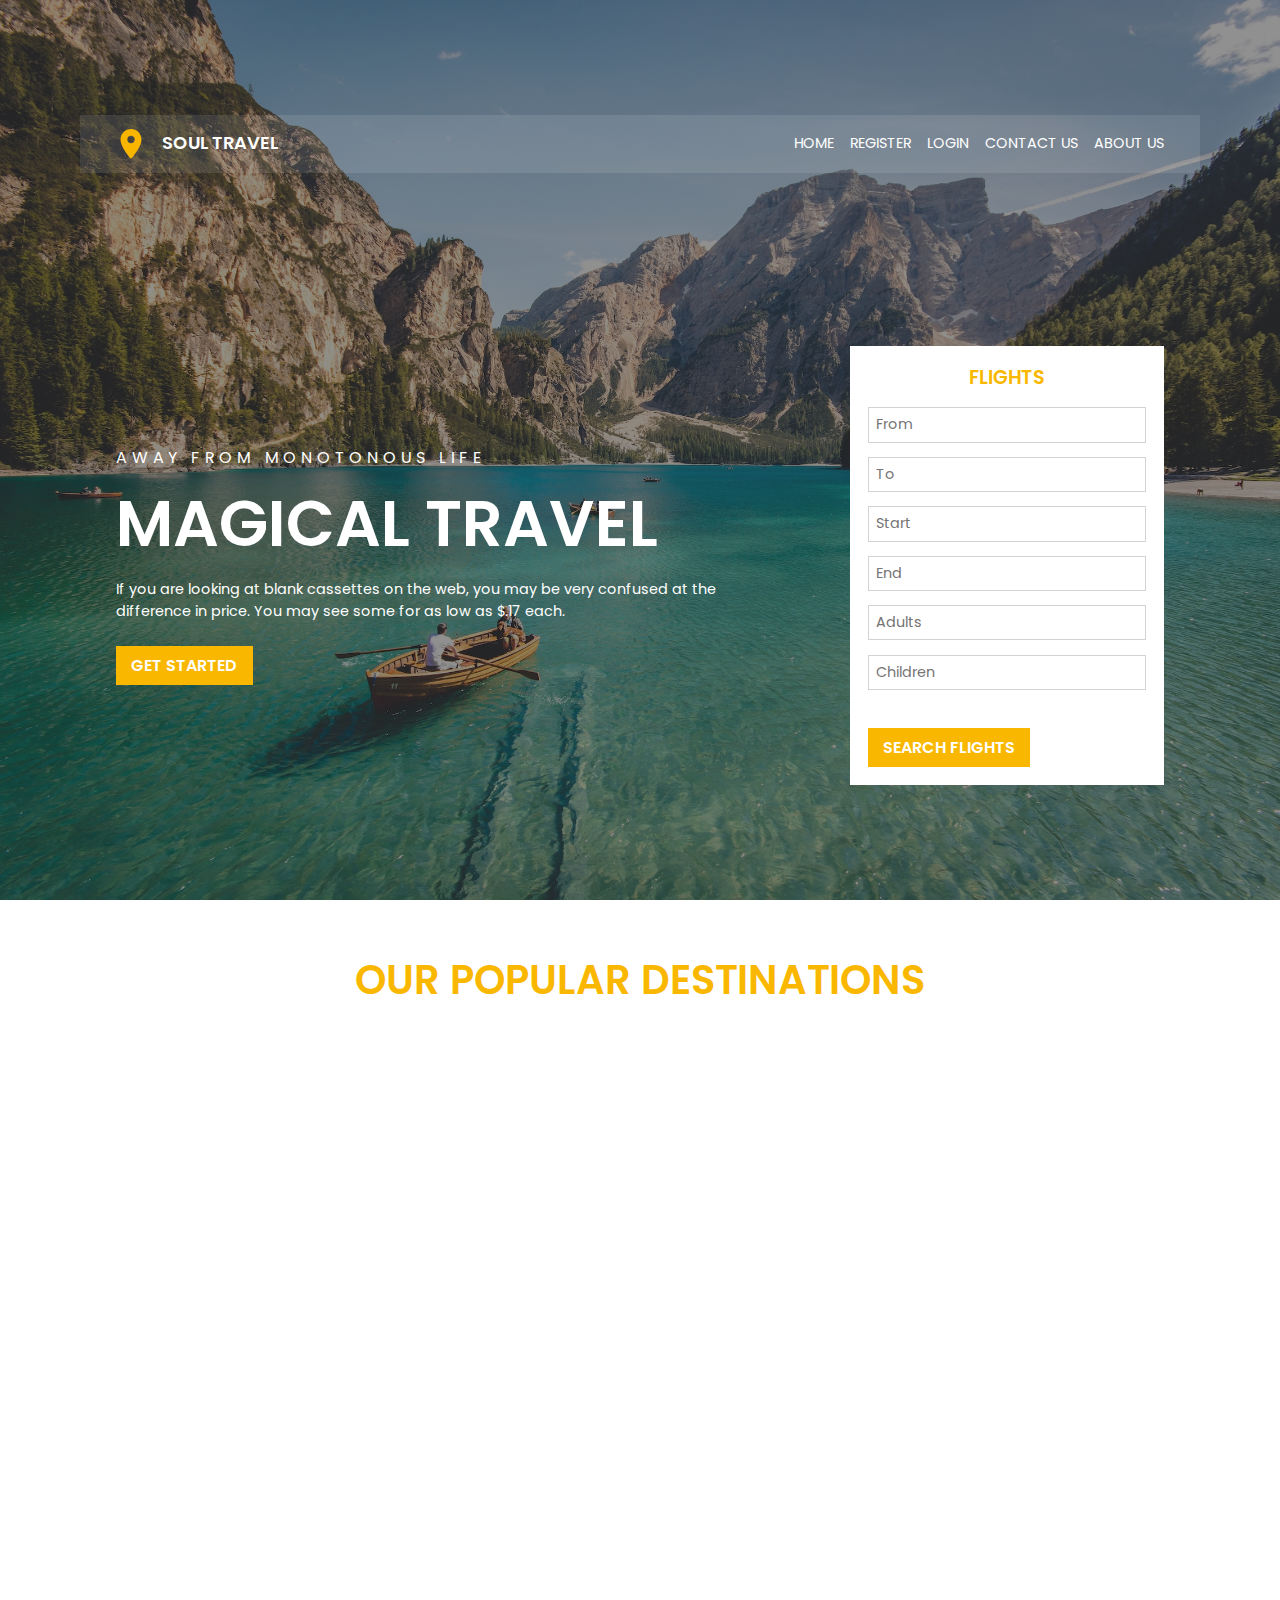
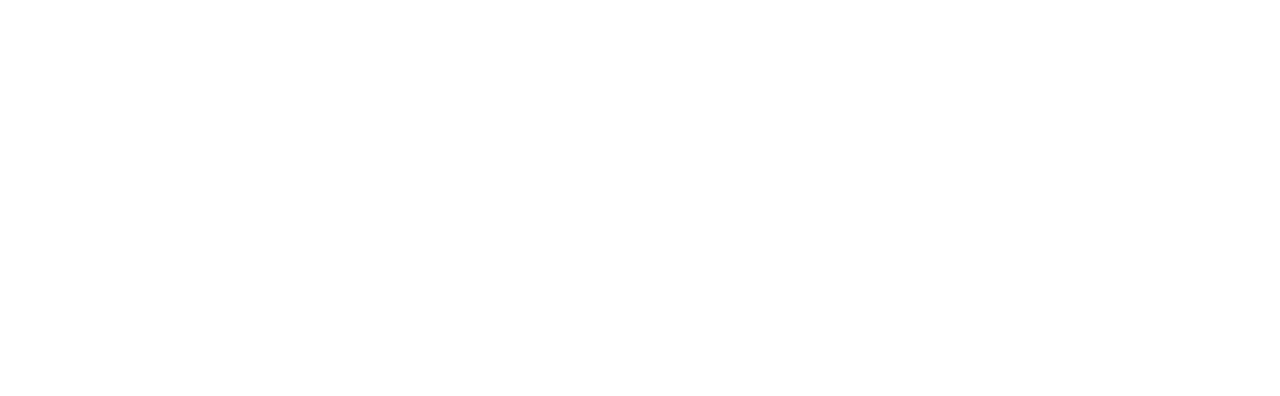
==== index.html @ 3b916569 "commit" ====
<!DOCTYPE html>
<html lang="en">
<head>
    <meta charset="UTF-8">
    <meta http-equiv="X-UA-Compatible" content="IE=edge">
    <meta name="viewport" content="width=device-width, initial-scale=1.0">
    <link rel="preconnect" href="https://fonts.googleapis.com">
    <link rel="preconnect" href="https://fonts.gstatic.com" crossorigin>
    <link href="https://fonts.googleapis.com/css2?family=Poppins:wght@300;400;600&display=swap" rel="stylesheet">
    <link rel="shortcut icon" href="./images/logo.svg" type="image/x-icon">
    <link rel="stylesheet" href="style.css">
    <script src="script.js" defer></script>
    <title>Soul Travel</title>
</head>
<body>
    <header class = "flex">
        <nav class = "container flex">
            <div class="nav-brand flex text-white">
                <img 
                    src = "./images/logo.svg" 
                    alt = "logo"
                    height = "30"
                    width = "30"
                >
                
                <p class = "uppercase fw-600">Soul Travel</span>
            </div>

            <ul class = "flex">
                <li class = "uppercase fs-300"><a href="#" class = "text-white">Home</a></li>
                <li class = "uppercase fs-300"><a href="#" class = "text-white">Register</a></li>
                <li class = "uppercase fs-300"><a href="#" class = "text-white">Login</a></li>
                <li class = "uppercase fs-300"><a href="#" class = "text-white">Contact Us</a></li>
                <li class = "uppercase fs-300"><a href="#" class = "text-white">About Us</a></li>
            </ul>
        </nav>

        <section class="hero-section container flex">
            <aside>
                <p class = "text-white fs-400 letter-spacing-1">AWAY FROM MONOTONOUS LIFE</p>
                <h1 class = " text-white fs-700 fw-600">MAGICAL TRAVEL</h1>
                <p class = "text-white fs-300">If you are looking at blank cassettes on the web, you may be very confused at the difference in price. You may see some for as low as $.17 each.</p>

                <button class = "cta text-white fs-400 uppercase fw-600">Get Started</button>
            </aside>

            <form action="">
                <h5 class = "fs-500 fw-600 center text-accent">FLIGHTS</h5>

                <input 
                    type = "text" 
                    id = "from"
                    name = "from"
                    class = "fs-300"
                    placeholder = "From"
                >

                <input 
                    type = "text" 
                    id = "to"
                    name = "to"
                    class = "fs-300"
                    placeholder = "To"
                >

                <input 
                    type = "text" 
                    id = "start"
                    name = "start"
                    class = "fs-300"
                    placeholder = "Start"
                    onblur = "(this.type='text')"
                    onfocus = "(this.type='date')"
                >

                <input 
                    type = "text" 
                    id = "end"
                    name = "end"
                    class = "fs-300"
                    placeholder = "End"
                    onblur = "(this.type='text')"
                    onfocus = "(this.type='date')"
                >

                <input 
                    type = "number" 
                    id = "adults"
                    name = "adults"
                    class = "fs-300"
                    placeholder = "Adults"
                >

                <input 
                    type = "number" 
                    id = "children"
                    name = "children"
                    class = "fs-300"
                    placeholder = "Children"
                >

                <button class = "cta text-white fs-400 uppercase fw-600">Search Flights</button>
            </form>
        </section>
    </header>

    <main>
        <section class = "popular-destinations">
            <h2 class = "fs-600 text-accent uppercase fw-600 center">Our Popular Destinations</h2>

            <div class="image-gallery grid">
                <article class="image1">
                    <div class="caption grid text-white fs-600 uppercase">France</div>
                </article>
                <article class="image2">
                    <div class="caption grid text-white fs-600 uppercase">Turkey</div>
                </article>
                <article class="image3">
                    <div class="caption grid text-white fs-600 uppercase">Switzerland</div>
                </article>
                <article class="image4">
                    <div class="caption grid text-white fs-600 uppercase">India</div>
                </article>
                <article class="image5">
                    <div class="caption grid text-white fs-600 uppercase">Paris</div>
                </article>
                <article class="image6">
                    <div class="caption grid text-white fs-600 uppercase">Norway</div>
                </article>
            </div>
        </section>

        <section class = "packages"></section>
        <section class = "issues"></section>
        <section class = "testimonials"></section>
    </main>

    <footer>
        <ul>
            <li><a href="#"></a></li>
            <li><a href="#"></a></li>
            <li><a href="#"></a></li>
            <li><a href="#"></a></li>
        </ul>
        <ul>
            <li><a href="#"></a></li>
            <li><a href="#"></a></li>
            <li><a href="#"></a></li>
            <li><a href="#"></a></li>
        </ul>

        <div class="newsletter"></div>

        <div class="instafeed"></div>
    </footer>
</body>
</html>
---- style.css ----
/* ------------------- */
/* Custom properties   */
/* ------------------- */

:root {
    /* colors */
    --clr-dark: 0 0% 13%;
    --clr-light: 44 100% 49%;
    --clr-white: 0 0% 100%;
    
    /* font-sizes */
    --fs-900: 9.375rem;
    --fs-800: 6.25rem;
    --fs-700: 3.5rem;
    --fs-600: 2rem;
    --fs-500: 1.75rem;
    --fs-400: 1.125rem;
    --fs-300: 1rem;
    --fs-200: 0.875rem;

    --ff-poppins: "Poppins";
}

/* Box sizing */
*,
*::before,
*::after {
    box-sizing: border-box;
}

/* Reset margins */
body,
h1,
h2,
h3,
h4,
h5,
p {
    margin: 0; 
}

h1,
h2,
h3,
h4,
h5,
h6,
p {
    font-weight: 400;
}

body {
    font-family: var(--ff-poppins), sans-serif;
    font-size: var(--fs-400);
    color: hsl( var(--clr-dark) );
    background-color: hsl( var(--clr-white) );
    line-height: 1.5;
    min-height: 100vh;
}

/* make images easier to work with */
img {
    max-width: 100%;
    display: block;
}

/* make form elements easier to work with */
input,
button,
textarea,
select {
    font: inherit;
}

a { text-decoration: none; }

ul { list-style: none; }

button { cursor: pointer;}

/* ------------------- */
/* Utility classes     */
/* ------------------- */

.container {
    padding-inline: 2em;
    margin-inline: auto;
    max-width: 70rem;
    max-height: 970px;
}

.flex {
    display: flex;
    gap: var(--gap, 1rem);
}

.grid {
    display: grid;
    gap: var(--gap, 1rem);
}

/* colors */

.bg-dark { background-color: hsl( var(--clr-dark) );}
.bg-accent { background-color: hsl( var(--clr-light) );}
.bg-white { background-color: hsl( var(--clr-white) );}

.text-dark { color: hsl( var(--clr-dark) );}
.text-accent { color: hsl( var(--clr-light) );}
.text-white { color: hsl( var(--clr-white) );}

.letter-spacing-1 { letter-spacing: 4.75px; } 
.letter-spacing-2 { letter-spacing: 2.7px; } 
.letter-spacing-3 { letter-spacing: 2.35px; } 

.uppercase { text-transform: uppercase; }

.fs-900,
.fs-800,
.fs-700,
.fs-600 {
    line-height: 1.1;
}

.fs-300 { font-size: .9rem; }
.fs-400 { font-size: 1rem; }
.fs-500 { font-size: 1.2rem; }
.fs-600 { font-size: 2.5rem; }
.fs-700 { font-size: 4rem; }

.fw-300 { font-weight: 300 }
.fw-400 { font-weight: 400 }
.fw-600 { font-weight: 600 }

.center { text-align: center; }

header {
    background: 
        linear-gradient(hsl( var(--clr-dark) / .5), 
                        hsl( var(--clr-dark) / .5)),
        url("./images/hero-bg.jpg")
        center
        no-repeat; 
        background-size: cover;
    min-height: 100vh;
    padding: 2em 0;
    flex-direction: column;
    justify-content: space-around;
}

nav.flex { 
    width: 100%;
    justify-content: space-between; 
    align-items: center;
    background-color: hsl( var(--clr-white) / .1);
}

nav li a { transition: 200ms; }

nav li:hover a { color: hsl( var(--clr-light) ); }

.nav-brand { flex: 1; }

.hero-section { justify-content: space-between; }

.hero-section aside {
    display: grid;
    align-content: center;
    justify-items: start;
    flex-basis: 60%;
} 

h1 { padding: .3em 0; }

form {
    background-color: hsl( var(--clr-white) );
    padding: 1em;
    flex-basis: 30%;
}

form input {
    display: block;
    width: 100%;
    margin: 1em 0;
    padding: .4em .5em;
    border: 1px solid hsl( var(--clr-dark) / .2);
}

input:focus { outline: 1px solid hsl( var(--clr-light) ); }

form .cta:hover { 
    background-color: hsl( var(--clr-white));
    color: hsl( var(--clr-light) );
} 

.cta { 
    margin-top: 1.5em;
    background-color: hsl( var(--clr-light) );
    padding: .4em .9em;
    border: 1px solid transparent;
    transition: all 100ms;
}

.cta:hover {
    background-color: transparent;
    border: 1px solid hsl( var(--clr-light) );
}

.popular-destinations {
    padding: 1em;
    min-height: 100vh;
}

h2 {
    padding: 1em 0;
}

.image-gallery {
    grid-template-columns: repeat(4, 1fr);
    grid-template-rows: repeat(8, 1fr);
    gap: 1em;
    min-height: 50em;
    margin-top: 1em;
}

.image1 { 
    grid-area: 4 / 1 / 7 / 2;  
    background: url("./images/france.jpg") no-repeat center / cover;
}

.image2 { 
    grid-area: 3 / 2 / 6 / 3; 
    background: url("./images/turkey.jpg") no-repeat center / cover;
}

.image3 { 
    grid-area: 1 / 3 / 5 / 4; 
    background: url("./images/switzerland.jpg") no-repeat center / cover;
}

.image4 { 
    grid-area: 3 / 4 / 6 / 5; 
    background: url("./images/india.jpg") no-repeat center / cover;
}

.image5 { 
    grid-area: 6 / 2 / 9 / 3; 
    background: url("./images/paris.jpg") no-repeat center / cover;
}

.image6 { 
    grid-area: 5 / 3 / 8 / 4; 
    background: url("./images/norway.jpg") no-repeat center / cover;
}

.caption {
    height: 0%;
    width: 0%;
    background-color: hsl( var(--clr-light) );
    place-content: center;
    overflow: hidden;
    transition: all 200ms;
}

.image-gallery article:hover > .caption {
    height: 100%;
    width: 100%;
}

.image-gallery article { 
    opacity: 0;
    transition: all 1s;
}
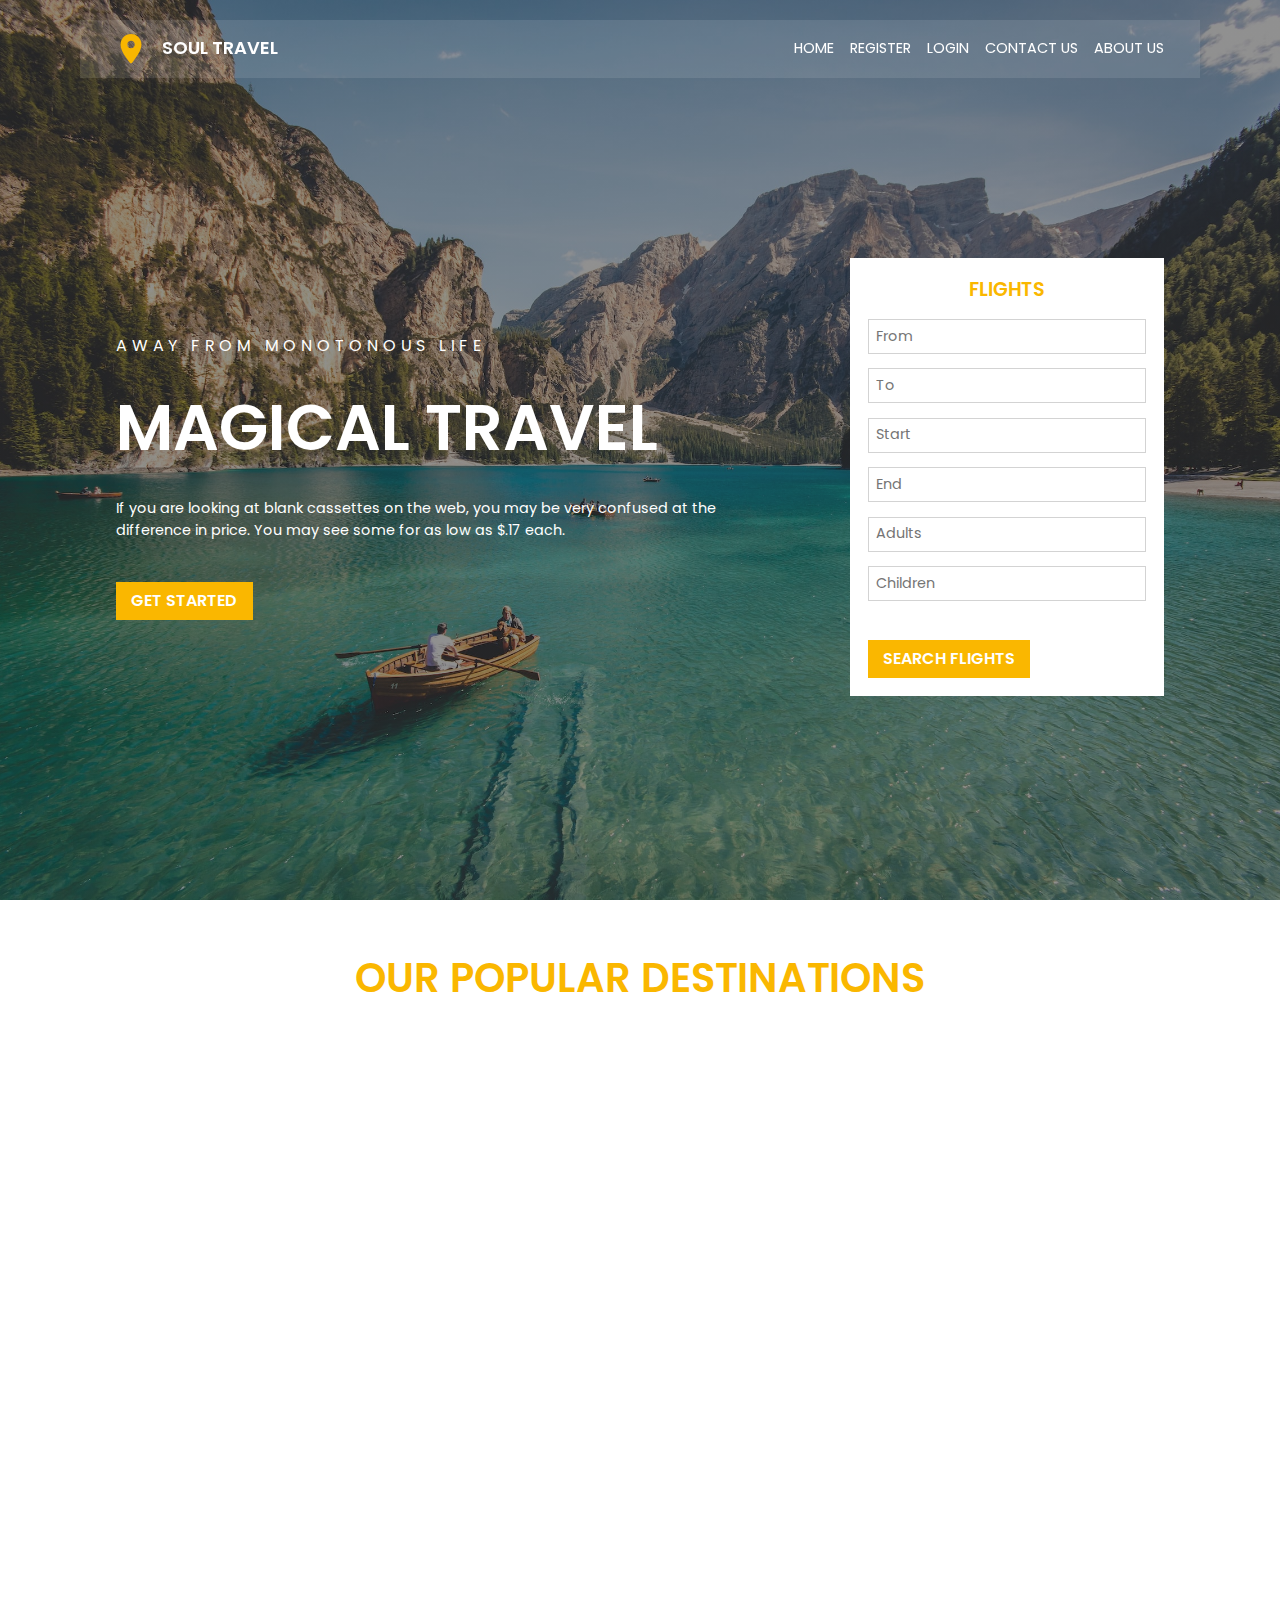
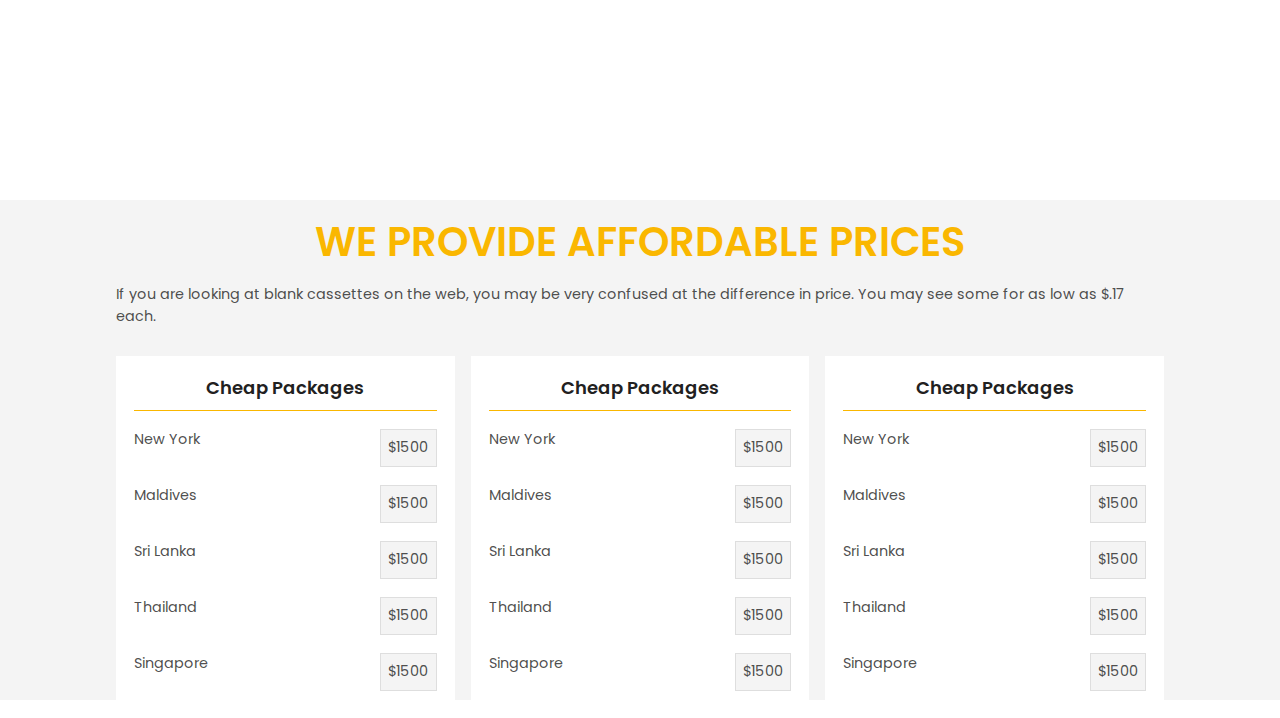
==== commit 856b79bf: "commit" ====
--- a/index.html
+++ b/index.html
@@ -36,9 +36,9 @@
         </nav>
 
         <section class="hero-section container flex">
-            <aside>
+            <aside class = "grid">
                 <p class = "text-white fs-400 letter-spacing-1">AWAY FROM MONOTONOUS LIFE</p>
-                <h1 class = " text-white fs-700 fw-600">MAGICAL TRAVEL</h1>
+                <h1 class = "text-white fs-700 fw-600">MAGICAL TRAVEL</h1>
                 <p class = "text-white fs-300">If you are looking at blank cassettes on the web, you may be very confused at the difference in price. You may see some for as low as $.17 each.</p>
 
                 <button class = "cta text-white fs-400 uppercase fw-600">Get Started</button>
@@ -105,7 +105,7 @@
     </header>
 
     <main>
-        <section class = "popular-destinations">
+        <section class = "popular-destinations container">
             <h2 class = "fs-600 text-accent uppercase fw-600 center">Our Popular Destinations</h2>
 
             <div class="image-gallery grid">
@@ -130,7 +130,115 @@
             </div>
         </section>
 
-        <section class = "packages"></section>
+        <section class = "packages-section bg-dark">
+            <div class="container">
+                <h2 class = "fs-600 text-accent uppercase fw-600 center">We Provide Affordable Prices</h2>
+                <p class = "text-dark fs-300">If you are looking at blank cassettes on the web, you may be very confused at the difference in price. You may see some for as low as $.17 each.</p>
+    
+                <div class="packages grid">
+                    <section class = "bg-white">
+                        <div>
+                            <h4 class = "package-head fw-600 text-dark center">Cheap Packages</h4>
+                        </div>
+    
+                        <div class="package-details">
+                            <div class="row flex">
+                                <p class = "fs-300">New York</p>
+    
+                                <p class = "fs-300">$1500</p>
+                            </div>
+                            <div class="row flex">
+                                <p class = "fs-300">Maldives</p>
+    
+                                <p class = "fs-300">$1500</p>
+                            </div>
+                            <div class="row flex">
+                                <p class = "fs-300">Sri Lanka</p>
+    
+                                <p class = "fs-300">$1500</p>
+                            </div>
+                            <div class="row flex">
+                                <p class = "fs-300">Thailand</p>
+    
+                                <p class = "fs-300">$1500</p>
+                            </div>
+                            <div class="row flex">
+                                <p class = "fs-300">Singapore</p>
+    
+                                <p class = "fs-300">$1500</p>
+                            </div>
+                        </div>
+                    </section>
+                    <section class = "bg-white">
+                        <div>
+                            <h4 class = "package-head fw-600 text-dark center">Cheap Packages</h4>
+                        </div>
+    
+                        <div class="package-details">
+                            <div class="row flex">
+                                <p class = "fs-300">New York</p>
+    
+                                <p class = "fs-300">$1500</p>
+                            </div>
+                            <div class="row flex">
+                                <p class = "fs-300">Maldives</p>
+    
+                                <p class = "fs-300">$1500</p>
+                            </div>
+                            <div class="row flex">
+                                <p class = "fs-300">Sri Lanka</p>
+    
+                                <p class = "fs-300">$1500</p>
+                            </div>
+                            <div class="row flex">
+                                <p class = "fs-300">Thailand</p>
+    
+                                <p class = "fs-300">$1500</p>
+                            </div>
+                            <div class="row flex">
+                                <p class = "fs-300">Singapore</p>
+    
+                                <p class = "fs-300">$1500</p>
+                            </div>
+                        </div>
+                    </section>
+                    <section class = "bg-white">
+                        <div>
+                            <h4 class = "package-head fw-600 text-dark center">Cheap Packages</h4>
+                        </div>
+    
+                        <div class="package-details">
+                            <div class="row flex">
+                                <p class = "fs-300">New York</p>
+    
+                                <p class = "fs-300">$1500</p>
+                            </div>
+                            <div class="row flex">
+                                <p class = "fs-300">Maldives</p>
+    
+                                <p class = "fs-300">$1500</p>
+                            </div>
+                            <div class="row flex">
+                                <p class = "fs-300">Sri Lanka</p>
+    
+                                <p class = "fs-300">$1500</p>
+                            </div>
+                            <div class="row flex">
+                                <p class = "fs-300">Thailand</p>
+    
+                                <p class = "fs-300">$1500</p>
+                            </div>
+                            <div class="row flex">
+                                <p class = "fs-300">Singapore</p>
+    
+                                <p class = "fs-300">$1500</p>
+                            </div>
+                        </div>
+                    </section>
+                </div>
+            </div>
+        </section>
+
         <section class = "issues"></section>
         <section class = "testimonials"></section>
     </main>
--- a/style.css
+++ b/style.css
@@ -55,6 +55,7 @@
     color: hsl( var(--clr-dark) );
     background-color: hsl( var(--clr-white) );
     line-height: 1.5;
+    position: relative;
     min-height: 100vh;
 }
 
@@ -86,7 +87,6 @@
     padding-inline: 2em;
     margin-inline: auto;
     max-width: 70rem;
-    max-height: 970px;
 }
 
 .flex {
@@ -143,7 +143,7 @@
         no-repeat; 
         background-size: cover;
     min-height: 100vh;
-    padding: 2em 0;
+    padding: 5em 0 2em 0;
     flex-direction: column;
     justify-content: space-around;
 }
@@ -153,6 +153,10 @@
     justify-content: space-between; 
     align-items: center;
     background-color: hsl( var(--clr-white) / .1);
+    position: fixed;
+    top: 20px;
+    left: 50%;
+    translate: -50% 0%;
 }
 
 nav li a { transition: 200ms; }
@@ -164,7 +168,6 @@
 .hero-section { justify-content: space-between; }
 
 .hero-section aside {
-    display: grid;
     align-content: center;
     justify-items: start;
     flex-basis: 60%;
@@ -207,50 +210,62 @@
 }
 
 .popular-destinations {
-    padding: 1em;
+    padding: 2em 1em 4em 1em;
     min-height: 100vh;
 }
 
 h2 {
-    padding: 1em 0;
+    padding: .5em 0;
 }
 
 .image-gallery {
     grid-template-columns: repeat(4, 1fr);
     grid-template-rows: repeat(8, 1fr);
     gap: 1em;
-    min-height: 50em;
+    min-height: 35em;
     margin-top: 1em;
 }
 
 .image1 { 
     grid-area: 4 / 1 / 7 / 2;  
-    background: url("./images/france.jpg") no-repeat center / cover;
+    background: url("./images/france.jpg") 
+                no-repeat 
+                center / cover;
 }
 
 .image2 { 
     grid-area: 3 / 2 / 6 / 3; 
-    background: url("./images/turkey.jpg") no-repeat center / cover;
+    background: url("./images/turkey.jpg") 
+                no-repeat 
+                center / cover;
 }
 
 .image3 { 
     grid-area: 1 / 3 / 5 / 4; 
-    background: url("./images/switzerland.jpg") no-repeat center / cover;
+    background: url("./images/switzerland.jpg") 
+                no-repeat 
+                center / cover;
 }
 
 .image4 { 
     grid-area: 3 / 4 / 6 / 5; 
-    background: url("./images/india.jpg") no-repeat center / cover;
+    background: url("./images/india.jpg") 
+                no-repeat 
+                center / cover;
 }
 
 .image5 { 
     grid-area: 6 / 2 / 9 / 3; 
-    background: url("./images/paris.jpg") no-repeat center / cover;
+    background: url("./images/paris.jpg") 
+                no-repeat 
+                center / cover;
 }
 
 .image6 { 
     grid-area: 5 / 3 / 8 / 4; 
-    background: url("./images/norway.jpg") no-repeat center / cover;
+    background: url("./images/norway.jpg") 
+                no-repeat 
+                center / cover;
 }
 
 .caption {
@@ -264,7 +279,7 @@
 
 .image-gallery article:hover > .caption {
     height: 100%;
-    width: 100%;
+    width: 100%;     
 }
 
 .image-gallery article { 
@@ -272,5 +287,38 @@
     transition: all 1s;
 }
 
-
-
+.packages-section { background-color: hsl( var(--clr-dark) / .05);}
+
+.packages-section p { color: hsl( var(--clr-dark) / .8); }
+
+.packages-section h2 { padding-bottom: .5em; }
+
+h2 + p { padding-bottom: 2em; }
+
+.packages { 
+    grid-template-columns: 1fr 1fr 1fr;
+}
+
+.packages section { padding: .5em 1em; }
+
+h4 { padding: .5em; }
+
+.package-head { 
+    border-bottom: 1px solid hsl( var(--clr-light) );
+    margin-bottom: 1em;
+}
+
+.row.flex {
+    justify-content: space-between;   
+}
+
+.row p:nth-child(2) {
+    background-color: hsl( var(--clr-dark) / .05);
+    padding: .5em;
+    border: 1px solid hsl( var(--clr-dark) / .1);
+}
+
+.row~.row { margin-top: 1em; }
+
+
+
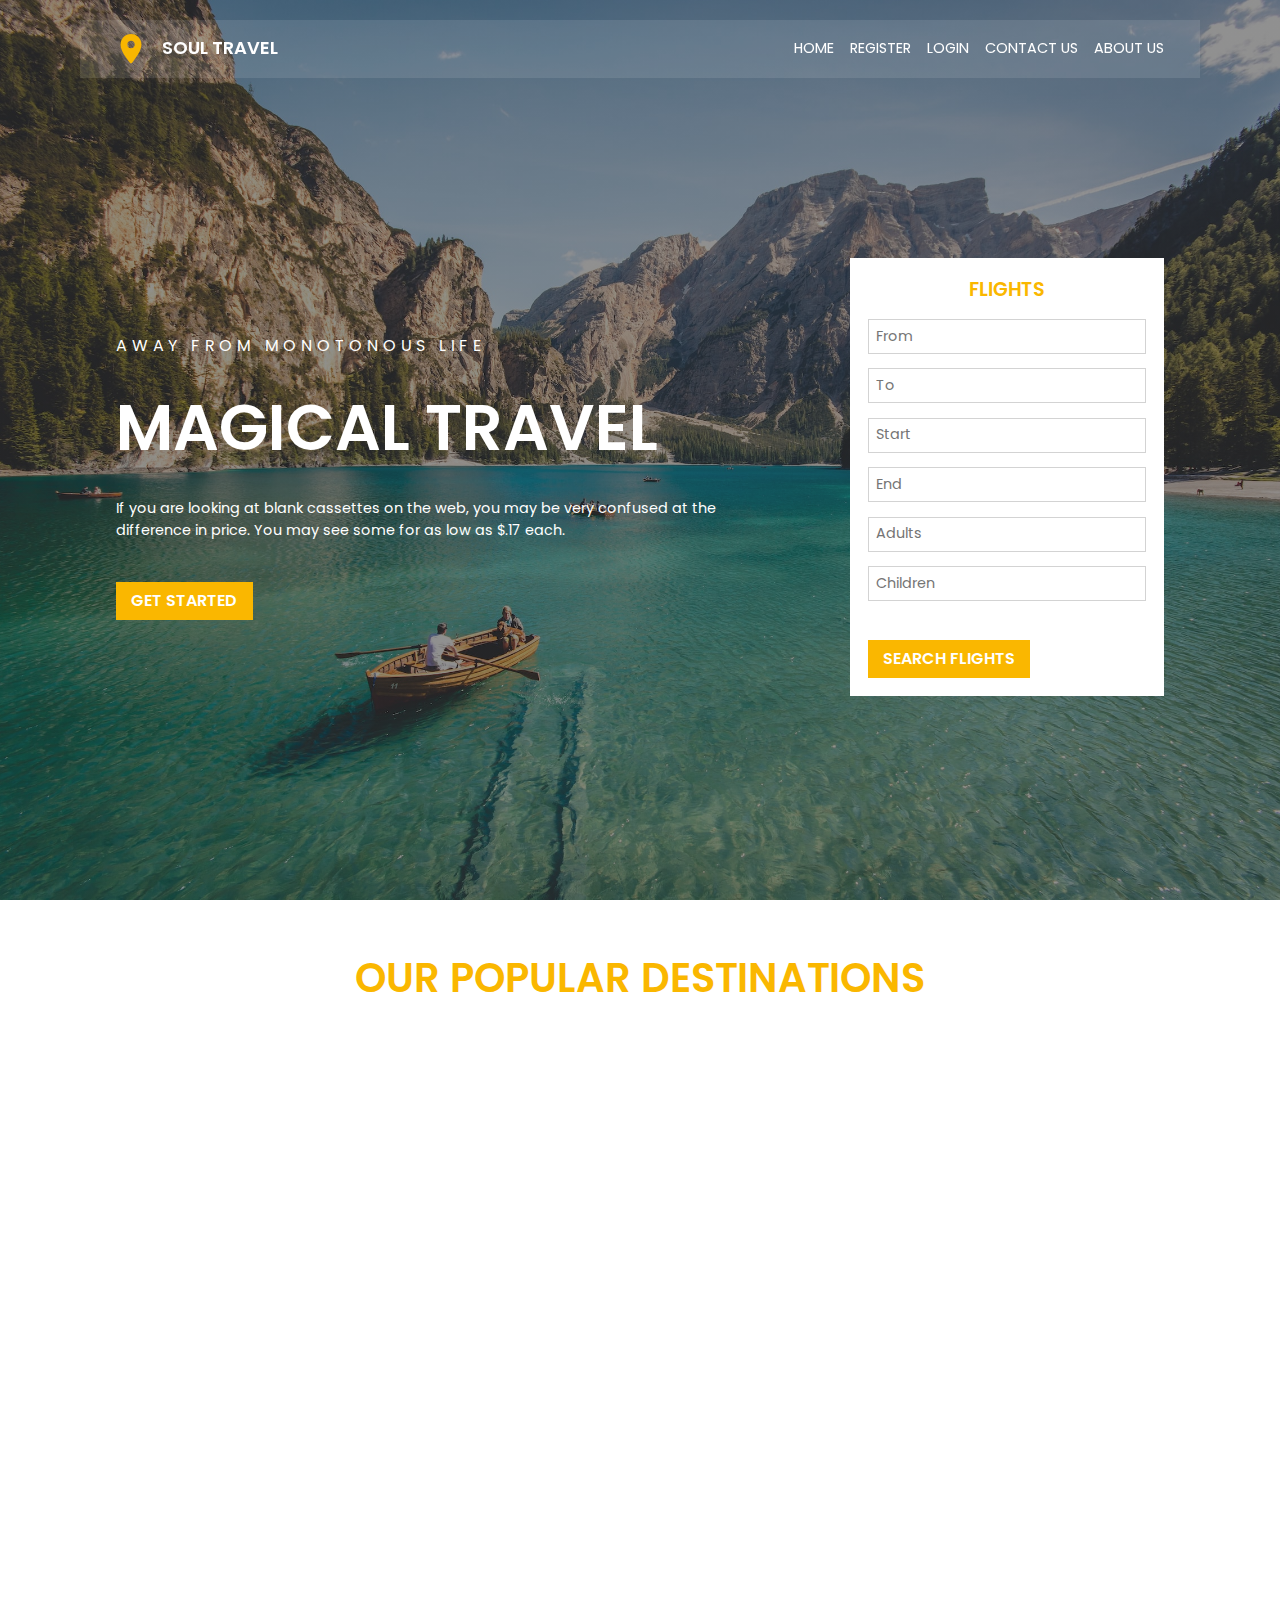
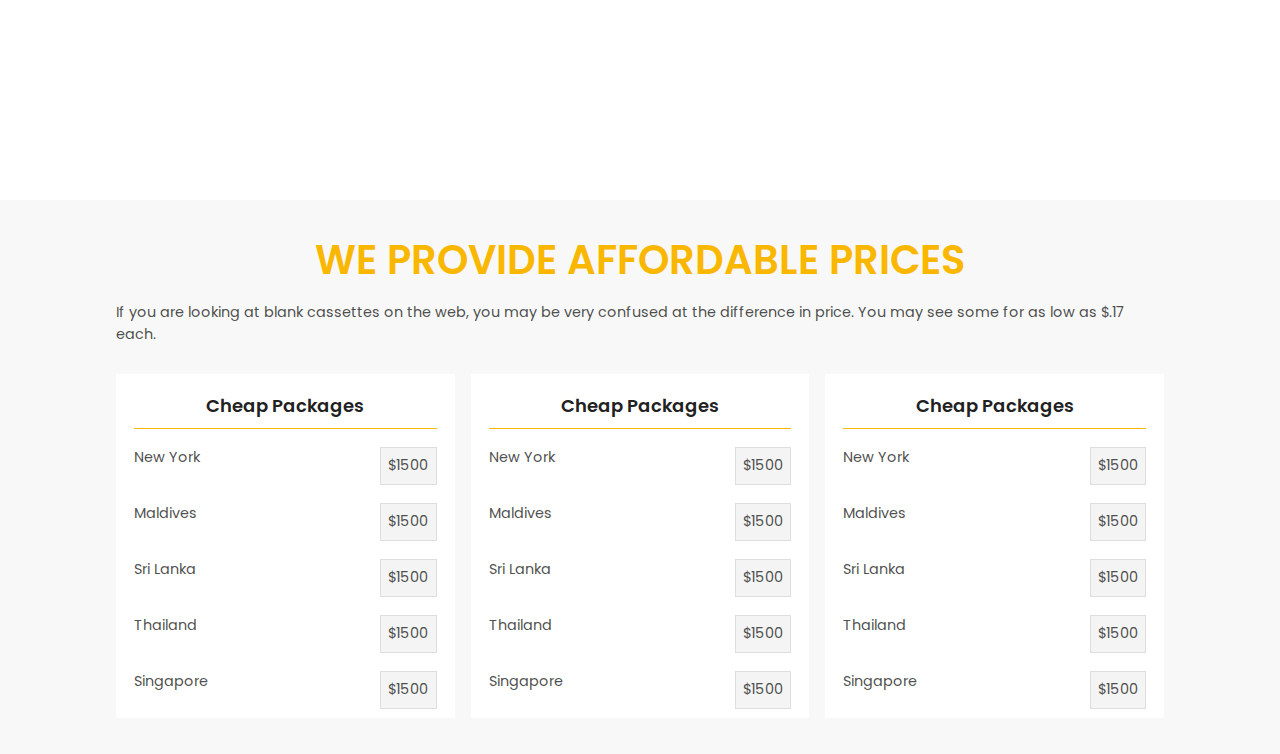
==== commit 0fb27522: "commit" ====
--- a/index.html
+++ b/index.html
@@ -239,11 +239,11 @@
             </div>
         </section>
 
-        <section class = "issues"></section>
-        <section class = "testimonials"></section>
+        <!-- <section class = "issues"></section>
+        <section class = "testimonials"></section> -->
     </main>
 
-    <footer>
+    <!-- <footer>
         <ul>
             <li><a href="#"></a></li>
             <li><a href="#"></a></li>
@@ -260,6 +260,6 @@
         <div class="newsletter"></div>
 
         <div class="instafeed"></div>
-    </footer>
+    </footer> -->
 </body>
 </html>--- a/style.css
+++ b/style.css
@@ -187,9 +187,10 @@
     margin: 1em 0;
     padding: .4em .5em;
     border: 1px solid hsl( var(--clr-dark) / .2);
-}
-
-input:focus { outline: 1px solid hsl( var(--clr-light) ); }
+    outline: none;
+}
+
+input:focus { border: 1px solid hsl( var(--clr-light) ); }
 
 form .cta:hover { 
     background-color: hsl( var(--clr-white));
@@ -214,9 +215,7 @@
     min-height: 100vh;
 }
 
-h2 {
-    padding: .5em 0;
-}
+h2 { padding: .5em 0; }
 
 .image-gallery {
     grid-template-columns: repeat(4, 1fr);
@@ -287,7 +286,10 @@
     transition: all 1s;
 }
 
-.packages-section { background-color: hsl( var(--clr-dark) / .05);}
+.packages-section { 
+    background-color: hsl( var(--clr-dark) / .03);
+    padding: 1em 0 2em 0;
+}
 
 .packages-section p { color: hsl( var(--clr-dark) / .8); }
 
@@ -295,9 +297,7 @@
 
 h2 + p { padding-bottom: 2em; }
 
-.packages { 
-    grid-template-columns: 1fr 1fr 1fr;
-}
+.packages { grid-template-columns: 1fr 1fr 1fr; }
 
 .packages section { padding: .5em 1em; }
 
@@ -308,9 +308,7 @@
     margin-bottom: 1em;
 }
 
-.row.flex {
-    justify-content: space-between;   
-}
+.row.flex { justify-content: space-between; }
 
 .row p:nth-child(2) {
     background-color: hsl( var(--clr-dark) / .05);
@@ -318,7 +316,7 @@
     border: 1px solid hsl( var(--clr-dark) / .1);
 }
 
-.row~.row { margin-top: 1em; }
-
-
-
+.row ~ .row { margin-top: 1em; }
+
+
+
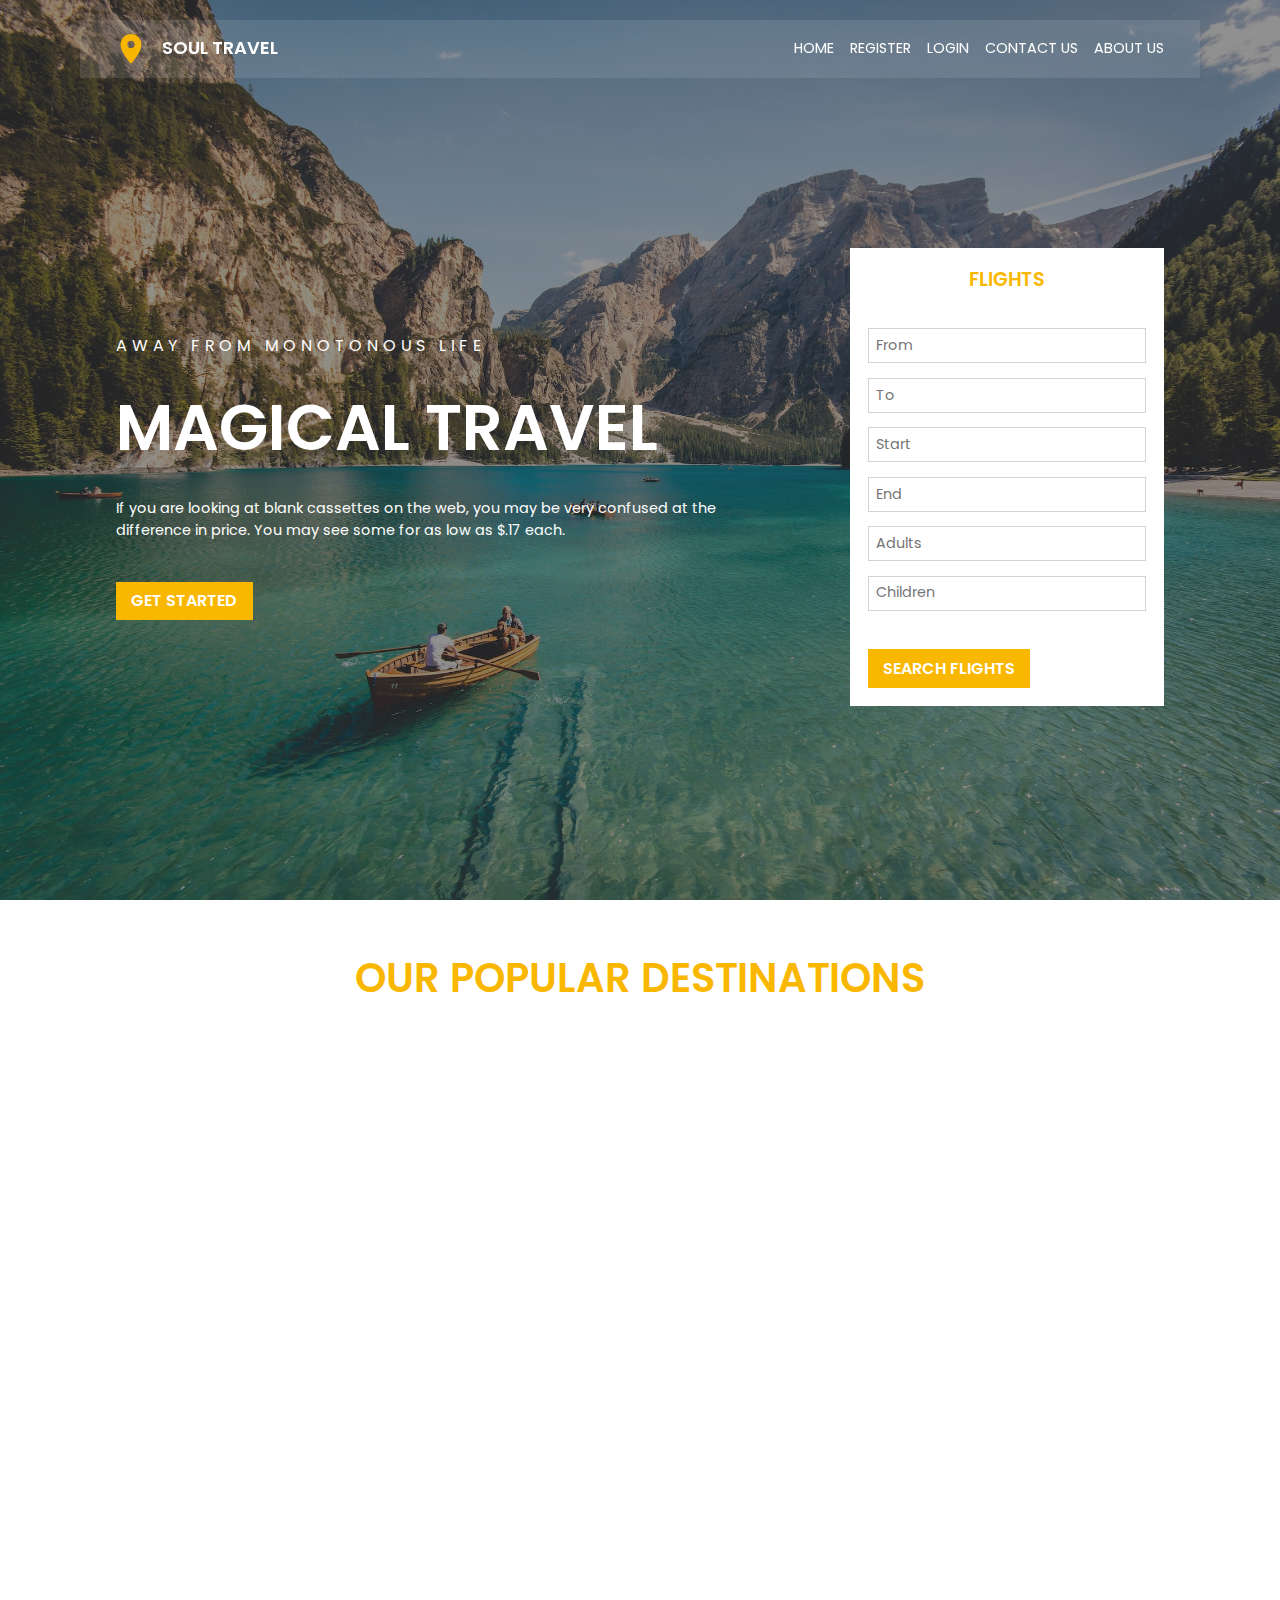
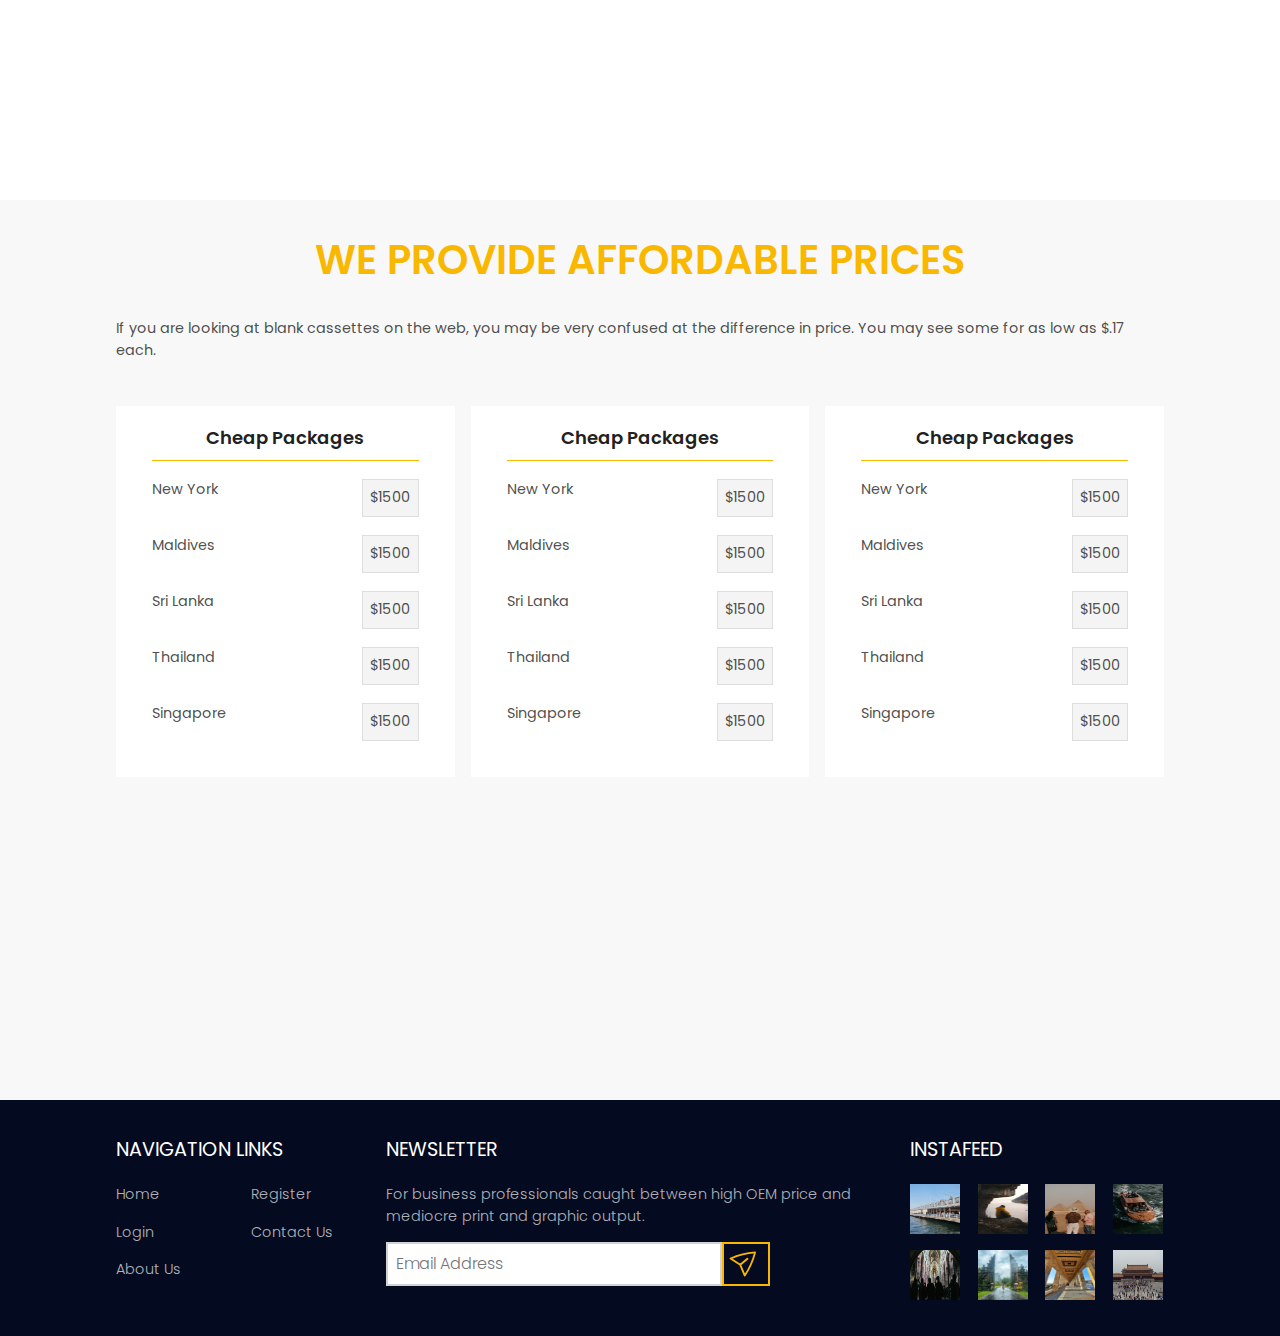
==== commit 688cc62e: "commit" ====
--- a/index.html
+++ b/index.html
@@ -13,7 +13,7 @@
     <title>Soul Travel</title>
 </head>
 <body>
-    <header class = "flex">
+    <header class = "flex" data-type="observer">
         <nav class = "container flex">
             <div class="nav-brand flex text-white">
                 <img 
@@ -45,7 +45,7 @@
             </aside>
 
             <form action="">
-                <h5 class = "fs-500 fw-600 center text-accent">FLIGHTS</h5>
+                <h5 class = "fs-500 fw-600 center text-accent-1">FLIGHTS</h5>
 
                 <input 
                     type = "text" 
@@ -105,12 +105,13 @@
     </header>
 
     <main>
+        <div id="navObs" data-type = "observer"></div>
         <section class = "popular-destinations container">
-            <h2 class = "fs-600 text-accent uppercase fw-600 center">Our Popular Destinations</h2>
+            <h2 class = "fs-600 text-accent-1 uppercase fw-600 center">Our Popular Destinations</h2>
 
             <div class="image-gallery grid">
                 <article class="image1">
-                    <div class="caption grid text-white fs-600 uppercase">France</div>
+                    <div class="caption grid text-white fs-600 upp ercase">France</div>
                 </article>
                 <article class="image2">
                     <div class="caption grid text-white fs-600 uppercase">Turkey</div>
@@ -119,7 +120,7 @@
                     <div class="caption grid text-white fs-600 uppercase">Switzerland</div>
                 </article>
                 <article class="image4">
-                    <div class="caption grid text-white fs-600 uppercase">India</div>
+                    <div class="caption grid text-white fs-600 uppercase">New Zealand</div>
                 </article>
                 <article class="image5">
                     <div class="caption grid text-white fs-600 uppercase">Paris</div>
@@ -131,8 +132,8 @@
         </section>
 
         <section class = "packages-section bg-dark">
-            <div class="container">
-                <h2 class = "fs-600 text-accent uppercase fw-600 center">We Provide Affordable Prices</h2>
+            <div class="container grid">
+                <h2 class = "fs-600 text-accent-1 uppercase fw-600 center">We Provide Affordable Prices</h2>
                 <p class = "text-dark fs-300">If you are looking at blank cassettes on the web, you may be very confused at the difference in price. You may see some for as low as $.17 each.</p>
     
                 <div class="packages grid">
@@ -243,23 +244,100 @@
         <section class = "testimonials"></section> -->
     </main>
 
-    <!-- <footer>
-        <ul>
-            <li><a href="#"></a></li>
-            <li><a href="#"></a></li>
-            <li><a href="#"></a></li>
-            <li><a href="#"></a></li>
-        </ul>
-        <ul>
-            <li><a href="#"></a></li>
-            <li><a href="#"></a></li>
-            <li><a href="#"></a></li>
-            <li><a href="#"></a></li>
-        </ul>
-
-        <div class="newsletter"></div>
-
-        <div class="instafeed"></div>
-    </footer> -->
+    <footer class = "bg-accent-2">
+        <section class="container grid">
+            <nav class="secondary-nav">
+                <h5 class = "uppercase text-white fw-400 fs-500">Navigation Links</h5>
+                
+                <div class = "grid">
+                    <p class = "fs-300 fw-300"><a href="#" class = "text-white">Home</a></p>
+                    <p class = "fs-300 fw-300"><a href="#" class = "text-white">Register</a></p>
+                    <p class = "fs-300 fw-300"><a href="#" class = "text-white">Login</a></p>
+                    <p class = "fs-300 fw-300"><a href="#" class = "text-white">Contact Us</a></p>
+                    <p class = "fs-300 fw-300"><a href="#" class = "text-white">About Us</a></p>
+                </div>
+            </nav>
+    
+            <div class="newsletter">
+                <h5 class = "uppercase text-white fw-400 fs-500">Newsletter</h5>
+    
+                <p class = "text-white fs-300 fw-300">For business professionals caught between high OEM price and mediocre print and graphic output.</p>
+    
+                <div class="newsletter-field flex">
+                    <input 
+                        type = "email" 
+                        name = "email" 
+                        id = "email"
+                        class = "fs-400 fw-300 text-accent-2"
+                        placeholder = "Email Address"
+                    >
+    
+                    <button class = "grid">
+                        <img 
+                            src = "./images/paper-plane.svg" 
+                            alt = "send button"
+                            height = "30"
+                            width = "30"
+                        >
+                    </button>
+                </div>
+            </div>
+    
+            <div class="instafeed">
+                <h5 class = "uppercase text-white fw-400 fs-500">Instafeed</h5>
+    
+                <div class="insta-grid grid">
+                    <img 
+                        src = "./images/insta-2.jpg" 
+                        alt = "insta post"
+                        height = "50"
+                        width = "50"
+                    >
+                    <img 
+                        src = "./images/insta-1.jpg" 
+                        alt = "insta post"
+                        height = "50"
+                        width = "50"
+                    >
+                    <img 
+                        src = "./images/insta-3.jpg" 
+                        alt = "insta post"
+                        height = "50"
+                        width = "50"
+                    >
+                    <img 
+                        src = "./images/insta-4.jpg" 
+                        alt = "insta post"
+                        height = "50"
+                        width = "50"
+                    >
+                    <img 
+                        src = "./images/insta-5.jpg" 
+                        alt = "insta post"
+                        height = "50"
+                        width = "50"
+                    >
+                    <img 
+                        src = "./images/insta-6.jpg" 
+                        alt = "insta post"
+                        height = "50"
+                        width = "50"
+                    >
+                    <img 
+                        src = "./images/insta-7.jpg" 
+                        alt = "insta post"
+                        height = "50"
+                        width = "50"
+                    >
+                    <img 
+                        src = "./images/insta-8.jpg" 
+                        alt = "insta post"
+                        height = "50"
+                        width = "50"
+                    >
+                </div>
+            </div>
+        </section>
+    </footer>
 </body>
 </html>--- a/style.css
+++ b/style.css
@@ -5,7 +5,8 @@
 :root {
     /* colors */
     --clr-dark: 0 0% 13%;
-    --clr-light: 44 100% 49%;
+    --clr-light-1: 44 100% 49%;
+    --clr-light-2: 228 76% 7%;
     --clr-white: 0 0% 100%;
     
     /* font-sizes */
@@ -102,11 +103,13 @@
 /* colors */
 
 .bg-dark { background-color: hsl( var(--clr-dark) );}
-.bg-accent { background-color: hsl( var(--clr-light) );}
+.bg-accent-1 { background-color: hsl( var(--clr-light-1) );}
+.bg-accent-2 { background-color: hsl( var(--clr-light-2) );}
 .bg-white { background-color: hsl( var(--clr-white) );}
 
 .text-dark { color: hsl( var(--clr-dark) );}
-.text-accent { color: hsl( var(--clr-light) );}
+.text-accent-1 { color: hsl( var(--clr-light-1) );}
+.text-accent-2 { color: hsl( var(--clr-light-2) ); }
 .text-white { color: hsl( var(--clr-white) );}
 
 .letter-spacing-1 { letter-spacing: 4.75px; } 
@@ -157,11 +160,22 @@
     top: 20px;
     left: 50%;
     translate: -50% 0%;
+    z-index: 1000;
+    transition: all 200ms;
+}
+
+/* Trick from https://www.youtube.com/shorts/81pnuZFarRw */
+
+.dark-nav.container {
+    top: 0;
+    background-color: hsl( var(--clr-dark) / .8);
+    box-shadow: 0 0 0 100vmax hsl( var(--clr-dark) / .8);
+    clip-path: inset(0 -100vmax);
 }
 
 nav li a { transition: 200ms; }
 
-nav li:hover a { color: hsl( var(--clr-light) ); }
+nav li:hover a { color: hsl( var(--clr-light-1) ); }
 
 .nav-brand { flex: 1; }
 
@@ -190,16 +204,16 @@
     outline: none;
 }
 
-input:focus { border: 1px solid hsl( var(--clr-light) ); }
+input:focus { border: 1px solid hsl( var(--clr-light-1) ); }
 
 form .cta:hover { 
     background-color: hsl( var(--clr-white));
-    color: hsl( var(--clr-light) );
+    color: hsl( var(--clr-light-1) );
 } 
 
 .cta { 
     margin-top: 1.5em;
-    background-color: hsl( var(--clr-light) );
+    background-color: hsl( var(--clr-light-1) );
     padding: .4em .9em;
     border: 1px solid transparent;
     transition: all 100ms;
@@ -207,7 +221,7 @@
 
 .cta:hover {
     background-color: transparent;
-    border: 1px solid hsl( var(--clr-light) );
+    border: 1px solid hsl( var(--clr-light-1) );
 }
 
 .popular-destinations {
@@ -216,6 +230,24 @@
 }
 
 h2 { padding: .5em 0; }
+
+
+#navObs,
+#galleryObs {
+    height: 20px; 
+    width: 20px;
+    background-color: red;
+    position: absolute;
+    opacity: 0;
+}
+
+#navObs {
+    right: 20%;
+}
+
+#galleryObs {
+    right: 40%;
+}
 
 .image-gallery {
     grid-template-columns: repeat(4, 1fr);
@@ -223,6 +255,7 @@
     gap: 1em;
     min-height: 35em;
     margin-top: 1em;
+    position: relative;
 }
 
 .image1 { 
@@ -248,7 +281,7 @@
 
 .image4 { 
     grid-area: 3 / 4 / 6 / 5; 
-    background: url("./images/india.jpg") 
+    background: url("./images/new_zealand.jpg") 
                 no-repeat 
                 center / cover;
 }
@@ -270,7 +303,7 @@
 .caption {
     height: 0%;
     width: 0%;
-    background-color: hsl( var(--clr-light) );
+    background-color: hsl( var(--clr-light-1) );
     place-content: center;
     overflow: hidden;
     transition: all 200ms;
@@ -279,6 +312,7 @@
 .image-gallery article:hover > .caption {
     height: 100%;
     width: 100%;     
+    padding: 1em;
 }
 
 .image-gallery article { 
@@ -289,6 +323,7 @@
 .packages-section { 
     background-color: hsl( var(--clr-dark) / .03);
     padding: 1em 0 2em 0;
+    min-height: 100vh;
 }
 
 .packages-section p { color: hsl( var(--clr-dark) / .8); }
@@ -299,12 +334,12 @@
 
 .packages { grid-template-columns: 1fr 1fr 1fr; }
 
-.packages section { padding: .5em 1em; }
+.packages section { padding: .5em 2em 2em 2em; }
 
 h4 { padding: .5em; }
 
 .package-head { 
-    border-bottom: 1px solid hsl( var(--clr-light) );
+    border-bottom: 1px solid hsl( var(--clr-light-1) );
     margin-bottom: 1em;
 }
 
@@ -318,5 +353,51 @@
 
 .row ~ .row { margin-top: 1em; }
 
-
-
+footer {
+    padding: 2em;
+}
+
+footer .container.grid { 
+    grid-template-columns: 1fr 2fr 1fr;
+}
+
+h5 ~ .grid > p a,
+.newsletter p { color: hsl( var(--clr-white) / .7); }
+
+h5,
+h5 + p { padding-bottom: 1em; }
+
+.secondary-nav .grid {
+    grid-template-columns: repeat(2, 1fr);
+    justify-items: start;
+}
+
+.secondary-nav .grid p:where(:focus, :hover) a { 
+    transition: all 200ms;color: hsl( var(--clr-light-1) ); 
+}
+
+.newsletter-field.flex {
+    align-items: stretch;
+    --gap: 0;
+}
+
+.newsletter-field input {
+    padding: .5em .5em;
+    border: 2px solid hsl( var(--clr-dark) / .2);
+    outline: none;
+}
+
+.newsletter-field input:focus { border: 2px solid hsl( var(--clr-light-1) ); }
+
+.newsletter-field button { 
+    background-color: transparent;
+    border: 2px solid hsl( var(--clr-light-1) );
+    padding-inline: .4em;
+}
+
+.newsletter-field img { rotate: 320deg; }
+
+.insta-grid.grid {
+    grid-template-columns: repeat(4, 1fr);
+}
+
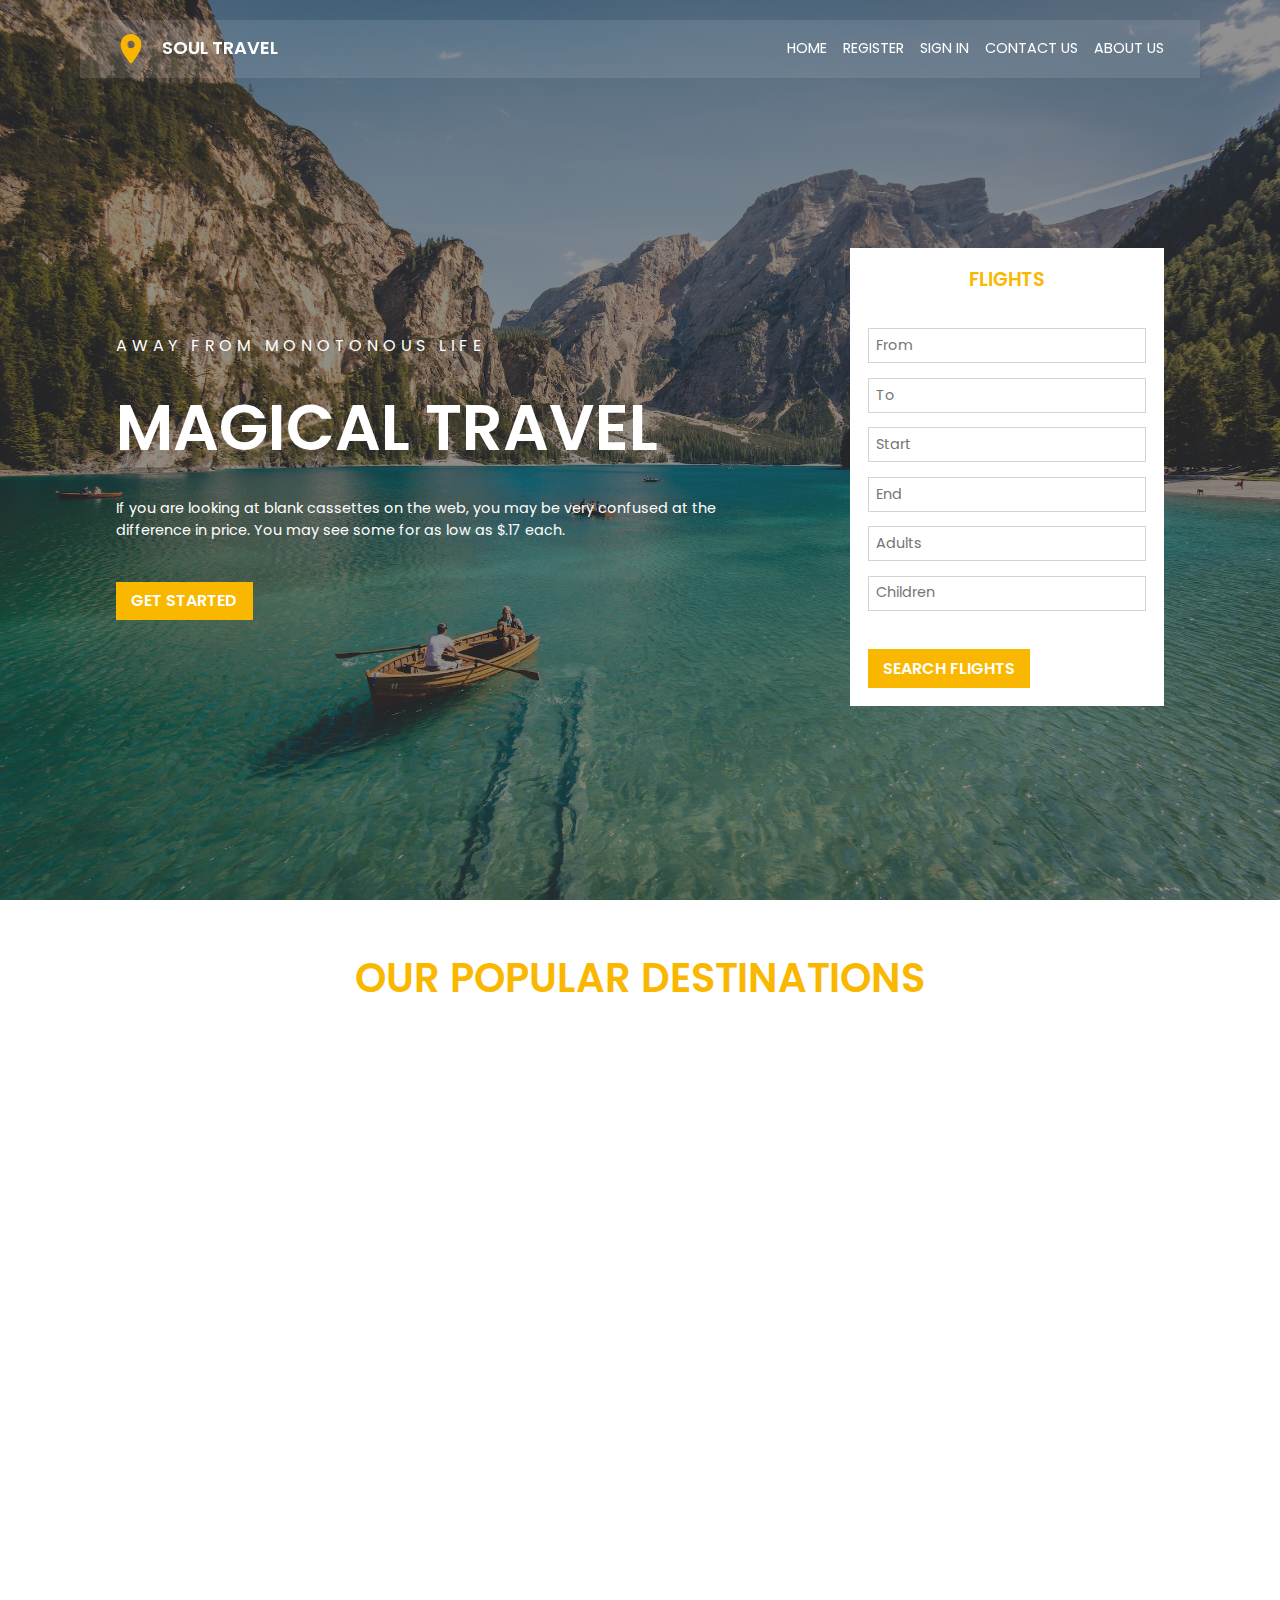
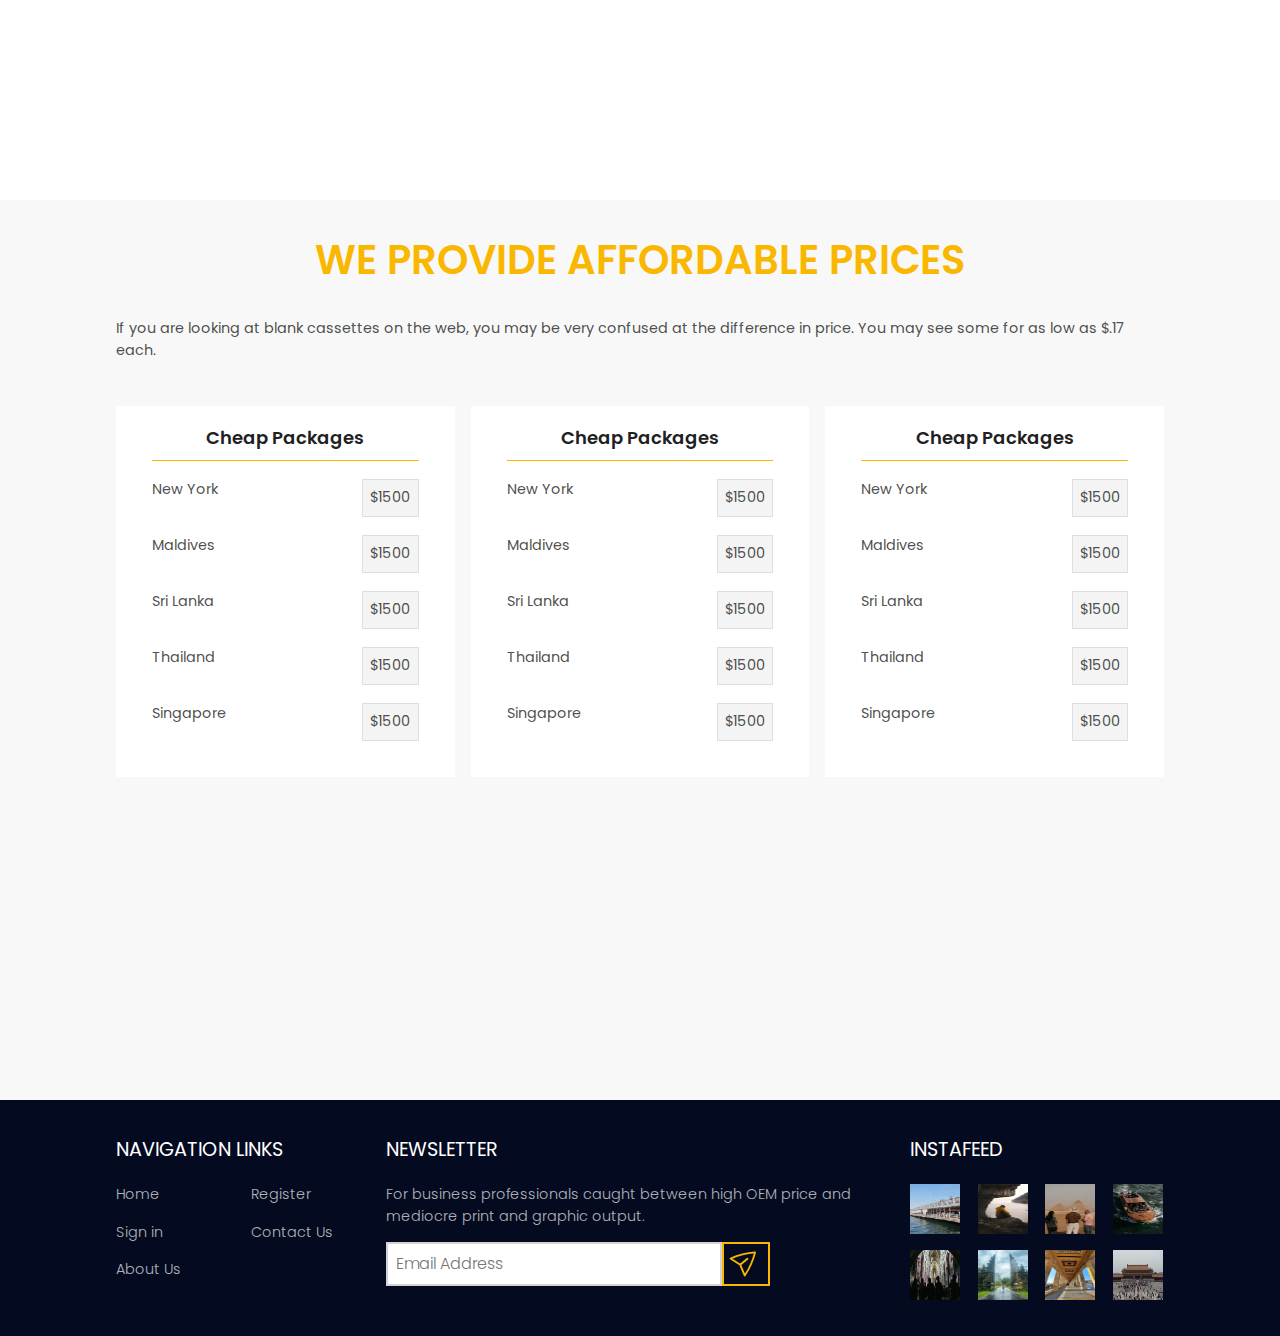
==== commit 47b49088: "commit" ====
--- a/index.html
+++ b/index.html
@@ -8,28 +8,30 @@
     <link rel="preconnect" href="https://fonts.gstatic.com" crossorigin>
     <link href="https://fonts.googleapis.com/css2?family=Poppins:wght@300;400;600&display=swap" rel="stylesheet">
     <link rel="shortcut icon" href="./images/logo.svg" type="image/x-icon">
-    <link rel="stylesheet" href="style.css">
-    <script src="script.js" defer></script>
+    <link rel="stylesheet" href="./styles/index.css">
+    <script src="./scripts/script.js" defer></script>
     <title>Soul Travel</title>
 </head>
 <body>
     <header class = "flex" data-type="observer">
         <nav class = "container flex">
-            <div class="nav-brand flex text-white">
-                <img 
-                    src = "./images/logo.svg" 
-                    alt = "logo"
-                    height = "30"
-                    width = "30"
-                >
-                
-                <p class = "uppercase fw-600">Soul Travel</span>
-            </div>
+            <a href="./index.html">
+                <div class="nav-brand flex text-white">
+                    <img 
+                        src = "./images/logo.svg" 
+                        alt = "logo"
+                        height = "30"
+                        width = "30"
+                    >
+                    
+                    <p class = "uppercase fw-600">Soul Travel</span>
+                </div>
+            </a>
 
             <ul class = "flex">
-                <li class = "uppercase fs-300"><a href="#" class = "text-white">Home</a></li>
-                <li class = "uppercase fs-300"><a href="#" class = "text-white">Register</a></li>
-                <li class = "uppercase fs-300"><a href="#" class = "text-white">Login</a></li>
+                <li class = "uppercase fs-300"><a href="./index.html" class = "text-white">Home</a></li>
+                <li class = "uppercase fs-300"><a href="./register/register.html" class = "text-white">Register</a></li>
+                <li class = "uppercase fs-300"><a href="./sign in/sign-in.html" class = "text-white">Sign in</a></li>
                 <li class = "uppercase fs-300"><a href="#" class = "text-white">Contact Us</a></li>
                 <li class = "uppercase fs-300"><a href="#" class = "text-white">About Us</a></li>
             </ul>
@@ -53,6 +55,7 @@
                     name = "from"
                     class = "fs-300"
                     placeholder = "From"
+                    required
                 >
 
                 <input 
@@ -61,6 +64,7 @@
                     name = "to"
                     class = "fs-300"
                     placeholder = "To"
+                    required
                 >
 
                 <input 
@@ -71,6 +75,7 @@
                     placeholder = "Start"
                     onblur = "(this.type='text')"
                     onfocus = "(this.type='date')"
+                    required
                 >
 
                 <input 
@@ -81,6 +86,7 @@
                     placeholder = "End"
                     onblur = "(this.type='text')"
                     onfocus = "(this.type='date')"
+                    required
                 >
 
                 <input 
@@ -89,6 +95,7 @@
                     name = "adults"
                     class = "fs-300"
                     placeholder = "Adults"
+                    required
                 >
 
                 <input 
@@ -97,9 +104,10 @@
                     name = "children"
                     class = "fs-300"
                     placeholder = "Children"
-                >
-
-                <button class = "cta text-white fs-400 uppercase fw-600">Search Flights</button>
+                    required
+                >
+
+                <button type = "submit" class = "cta text-white fs-400 uppercase fw-600">Search Flights</button>
             </form>
         </section>
     </header>
@@ -250,9 +258,9 @@
                 <h5 class = "uppercase text-white fw-400 fs-500">Navigation Links</h5>
                 
                 <div class = "grid">
-                    <p class = "fs-300 fw-300"><a href="#" class = "text-white">Home</a></p>
-                    <p class = "fs-300 fw-300"><a href="#" class = "text-white">Register</a></p>
-                    <p class = "fs-300 fw-300"><a href="#" class = "text-white">Login</a></p>
+                    <p class = "fs-300 fw-300"><a href="./index.html" class = "text-white">Home</a></p>
+                    <p class = "fs-300 fw-300"><a href="./register/register.html" class = "text-white">Register</a></p>
+                    <p class = "fs-300 fw-300"><a href="./sign in/sign-in.html" class = "text-white">Sign in</a></p>
                     <p class = "fs-300 fw-300"><a href="#" class = "text-white">Contact Us</a></p>
                     <p class = "fs-300 fw-300"><a href="#" class = "text-white">About Us</a></p>
                 </div>
--- a/styles/index.css
+++ b/styles/index.css
@@ -0,0 +1,403 @@
+/* ------------------- */
+/* Custom properties   */
+/* ------------------- */
+
+:root {
+    /* colors */
+    --clr-dark: 0 0% 13%;
+    --clr-light-1: 44 100% 49%;
+    --clr-light-2: 228 76% 7%;
+    --clr-white: 0 0% 100%;
+    
+    /* font-sizes */
+    --fs-900: 9.375rem;
+    --fs-800: 6.25rem;
+    --fs-700: 3.5rem;
+    --fs-600: 2rem;
+    --fs-500: 1.75rem;
+    --fs-400: 1.125rem; 
+    --fs-300: 1rem;
+    --fs-200: 0.875rem;
+
+    --ff-poppins: "Poppins";
+}
+
+/* Box sizing */
+*,
+*::before,
+*::after {
+    box-sizing: border-box;
+}
+
+/* Reset margins */
+body,
+h1,
+h2,
+h3,
+h4,
+h5,
+p {
+    margin: 0; 
+}
+
+h1,
+h2,
+h3,
+h4,
+h5,
+h6,
+p {
+    font-weight: 400;
+}
+
+body {
+    font-family: var(--ff-poppins), sans-serif;
+    font-size: var(--fs-400);
+    color: hsl( var(--clr-dark) );
+    background-color: hsl( var(--clr-white) );
+    line-height: 1.5;
+    position: relative;
+    min-height: 100vh;
+}
+
+/* make images easier to work with */
+img {
+    max-width: 100%;
+    display: block;
+}
+
+/* make form elements easier to work with */
+input,
+button,
+textarea,
+select {
+    font: inherit;
+}
+
+a { text-decoration: none; }
+
+ul { list-style: none; }
+
+button { cursor: pointer;}
+
+/* ------------------- */
+/* Utility classes     */
+/* ------------------- */
+
+.container {
+    padding-inline: 2em;
+    margin-inline: auto;
+    max-width: 70rem;
+}
+
+.flex {
+    display: flex;
+    gap: var(--gap, 1rem);
+}
+
+.grid {
+    display: grid;
+    gap: var(--gap, 1rem);
+}
+
+/* colors */
+
+.bg-dark { background-color: hsl( var(--clr-dark) );}
+.bg-accent-1 { background-color: hsl( var(--clr-light-1) );}
+.bg-accent-2 { background-color: hsl( var(--clr-light-2) );}
+.bg-white { background-color: hsl( var(--clr-white) );}
+
+.text-dark { color: hsl( var(--clr-dark) );}
+.text-accent-1 { color: hsl( var(--clr-light-1) );}
+.text-accent-2 { color: hsl( var(--clr-light-2) ); }
+.text-white { color: hsl( var(--clr-white) );}
+
+.letter-spacing-1 { letter-spacing: 4.75px; } 
+.letter-spacing-2 { letter-spacing: 2.7px; } 
+.letter-spacing-3 { letter-spacing: 2.35px; } 
+
+.uppercase { text-transform: uppercase; }
+
+.fs-900,
+.fs-800,
+.fs-700,
+.fs-600 {
+    line-height: 1.1;
+}
+
+.fs-300 { font-size: .9rem; }
+.fs-400 { font-size: 1rem; }
+.fs-500 { font-size: 1.2rem; }
+.fs-600 { font-size: 2.5rem; }
+.fs-700 { font-size: 4rem; }
+
+.fw-300 { font-weight: 300 }
+.fw-400 { font-weight: 400 }
+.fw-600 { font-weight: 600 }
+
+.center { text-align: center; }
+
+header {
+    background: 
+        linear-gradient(hsl( var(--clr-dark) / .5), 
+                        hsl( var(--clr-dark) / .5)),
+        url("../images/hero-bg.jpg")
+        center
+        no-repeat; 
+        background-size: cover;
+    min-height: 100vh;
+    padding: 5em 0 2em 0;
+    flex-direction: column;
+    justify-content: space-around;
+}
+
+nav.flex { 
+    width: 100%;
+    justify-content: space-between; 
+    align-items: center;
+    background-color: hsl( var(--clr-white) / .1);
+    position: fixed;
+    top: 20px;
+    left: 50%;
+    translate: -50% 0%;
+    z-index: 1000;
+    transition: all 200ms;
+}
+
+/* Trick from https://www.youtube.com/shorts/81pnuZFarRw */
+
+.dark-nav.container {
+    top: 0;
+    background-color: hsl( var(--clr-dark) / .8);
+    box-shadow: 0 0 0 100vmax hsl( var(--clr-dark) / .8);
+    clip-path: inset(0 -100vmax);
+}
+
+nav li a { transition: 200ms; }
+
+nav li:hover a { color: hsl( var(--clr-light-1) ); }
+
+.nav-brand { flex: 1; }
+
+.hero-section { justify-content: space-between; }
+
+.hero-section aside {
+    align-content: center;
+    justify-items: start;
+    flex-basis: 60%;
+} 
+
+h1 { padding: .3em 0; }
+
+form {
+    background-color: hsl( var(--clr-white) );
+    padding: 1em;
+    flex-basis: 30%;
+}
+
+form input {
+    display: block;
+    width: 100%;
+    margin: 1em 0;
+    padding: .4em .5em;
+    border: 1px solid hsl( var(--clr-dark) / .2);
+    outline: none;
+}
+
+input:focus { border: 1px solid hsl( var(--clr-light-1) ); }
+
+form .cta:hover { 
+    background-color: hsl( var(--clr-white));
+    color: hsl( var(--clr-light-1) );
+} 
+
+.cta { 
+    margin-top: 1.5em;
+    background-color: hsl( var(--clr-light-1) );
+    padding: .4em .9em;
+    border: 1px solid transparent;
+    transition: all 100ms;
+}
+
+.cta:hover {
+    background-color: transparent;
+    border: 1px solid hsl( var(--clr-light-1) );
+}
+
+.popular-destinations {
+    padding: 2em 1em 4em 1em;
+    min-height: 100vh;
+}
+
+h2 { padding: .5em 0; }
+
+
+#navObs,
+#galleryObs {
+    height: 20px; 
+    width: 20px;
+    background-color: red;
+    position: absolute;
+    opacity: 0;
+}
+
+#navObs {
+    right: 20%;
+}
+
+#galleryObs {
+    right: 40%;
+}
+
+.image-gallery {
+    grid-template-columns: repeat(4, 1fr);
+    grid-template-rows: repeat(8, 1fr);
+    gap: 1em;
+    min-height: 35em;
+    margin-top: 1em;
+    position: relative;
+}
+
+.image1 { 
+    grid-area: 4 / 1 / 7 / 2;  
+    background: url("../images/france.jpg") 
+                no-repeat 
+                center / cover;
+}
+
+.image2 { 
+    grid-area: 3 / 2 / 6 / 3; 
+    background: url("../images/turkey.jpg") 
+                no-repeat 
+                center / cover;
+}
+
+.image3 { 
+    grid-area: 1 / 3 / 5 / 4; 
+    background: url("../images/switzerland.jpg") 
+                no-repeat 
+                center / cover;
+}
+
+.image4 { 
+    grid-area: 3 / 4 / 6 / 5; 
+    background: url("../images/new_zealand.jpg") 
+                no-repeat 
+                center / cover;
+}
+
+.image5 { 
+    grid-area: 6 / 2 / 9 / 3; 
+    background: url("../images/paris.jpg") 
+                no-repeat 
+                center / cover;
+}
+
+.image6 { 
+    grid-area: 5 / 3 / 8 / 4; 
+    background: url("../images/norway.jpg") 
+                no-repeat 
+                center / cover;
+}
+
+.caption {
+    height: 0%;
+    width: 0%;
+    background-color: hsl( var(--clr-light-1) );
+    place-content: center;
+    overflow: hidden;
+    transition: all 200ms;
+}
+
+.image-gallery article:hover > .caption {
+    height: 100%;
+    width: 100%;     
+    padding: 1em;
+}
+
+.image-gallery article { 
+    opacity: 0;
+    transition: all 1s;
+}
+
+.packages-section { 
+    background-color: hsl( var(--clr-dark) / .03);
+    padding: 1em 0 2em 0;
+    min-height: 100vh;
+}
+
+.packages-section p { color: hsl( var(--clr-dark) / .8); }
+
+.packages-section h2 { padding-bottom: .5em; }
+
+h2 + p { padding-bottom: 2em; }
+
+.packages { grid-template-columns: 1fr 1fr 1fr; }
+
+.packages section { padding: .5em 2em 2em 2em; }
+
+h4 { padding: .5em; }
+
+.package-head { 
+    border-bottom: 1px solid hsl( var(--clr-light-1) );
+    margin-bottom: 1em;
+}
+
+.row.flex { justify-content: space-between; }
+
+.row p:nth-child(2) {
+    background-color: hsl( var(--clr-dark) / .05);
+    padding: .5em;
+    border: 1px solid hsl( var(--clr-dark) / .1);
+}
+
+.row ~ .row { margin-top: 1em; }
+
+footer {
+    padding: 2em;
+}
+
+footer .container.grid { 
+    grid-template-columns: 1fr 2fr 1fr;
+}
+
+h5 ~ .grid > p a,
+.newsletter p { color: hsl( var(--clr-white) / .7); }
+
+h5,
+h5 + p { padding-bottom: 1em; }
+
+.secondary-nav .grid {
+    grid-template-columns: repeat(2, 1fr);
+    justify-items: start;
+}
+
+.secondary-nav .grid p:where(:focus, :hover) a { 
+    transition: all 200ms;color: hsl( var(--clr-light-1) ); 
+}
+
+.newsletter-field.flex {
+    align-items: stretch;
+    --gap: 0;
+}
+
+.newsletter-field input {
+    padding: .5em .5em;
+    border: 2px solid hsl( var(--clr-dark) / .2);
+    outline: none;
+}
+
+.newsletter-field input:focus { border: 2px solid hsl( var(--clr-light-1) ); }
+
+.newsletter-field button { 
+    background-color: transparent;
+    border: 2px solid hsl( var(--clr-light-1) );
+    padding-inline: .4em;
+}
+
+.newsletter-field img { rotate: 320deg; }
+
+.insta-grid.grid {
+    grid-template-columns: repeat(4, 1fr);
+}
+
